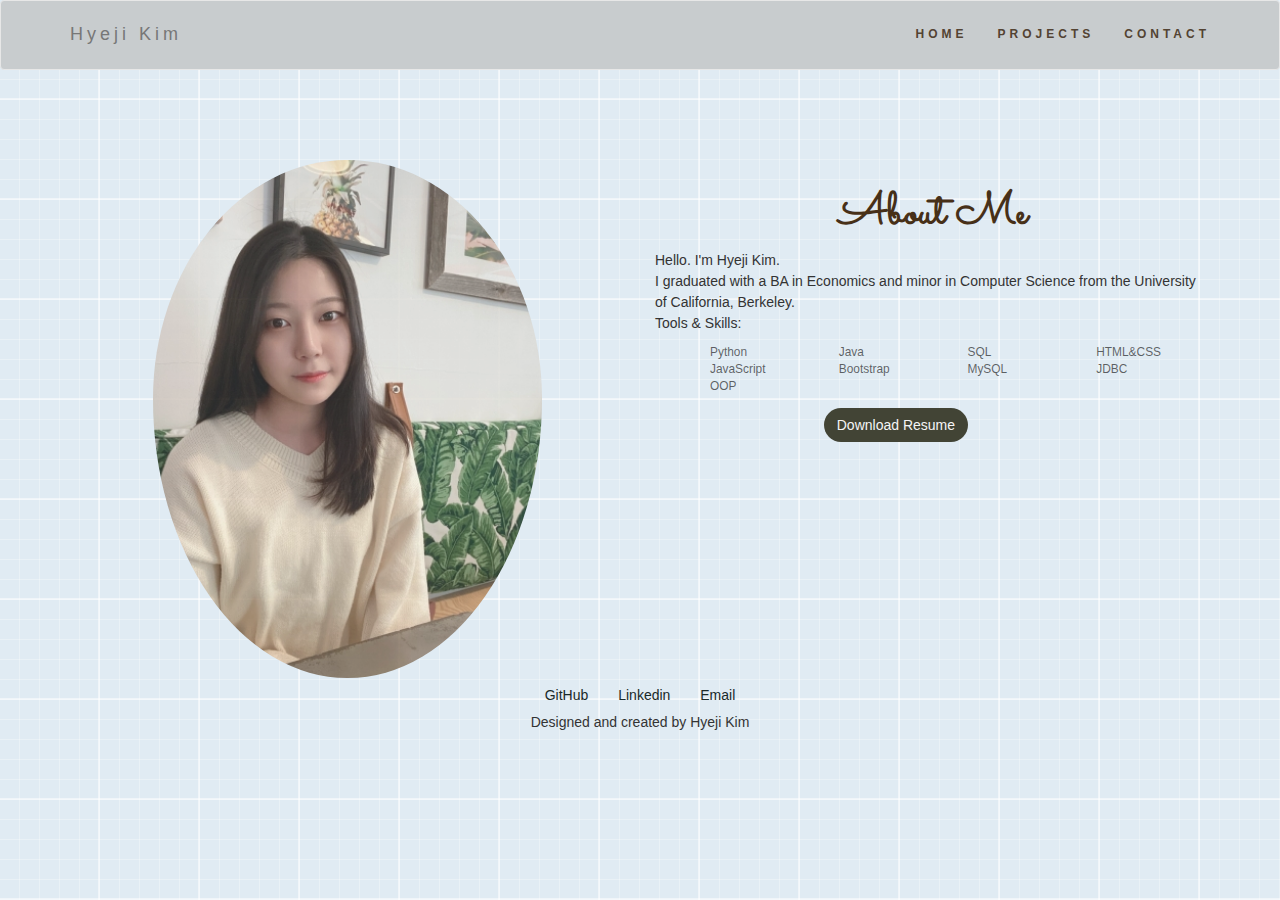
==== index.html @ 56b35984 "new commit" ====
<!DOCTYPE html>
<html lang="en" dir="ltr">

    <head>
    <meta charset="utf-8">
    <title>Personal Website</title>
    <link rel="stylesheet" href="https://maxcdn.bootstrapcdn.com/bootstrap/3.3.7/css/bootstrap.min.css">
    <link rel="stylesheet" href="css/styles.css">
    <link
            href="https://fonts.googleapis.com/css2?family=Baloo+Chettan+2&family=Merriweather:wght@400;900&family=Montserrat:wght@400;900&family=Poppins&family=Sacramento&display=swap"
            rel="stylesheet">
    <!-- Font Awesome -->
    <link
    rel="stylesheet"
    href="https://use.fontawesome.com/releases/v5.14.0/css/all.css"
    integrity="sha384-HzLeBuhoNPvSl5KYnjx0BT+WB0QEEqLprO+NBkkk5gbc67FTaL7XIGa2w1L0Xbgc"
    crossorigin="anonymous"
    />
    <nav class="navbar navbar-default">
    <div class="container">
        <div class="navbar-header">
        <p class="navbar-brand">Hyeji Kim</p>
        </div>
        <ul class="nav navbar-nav navbar-right">
            <li id="home"><a href="index.html">HOME</a></li>
            <li id="projects"><a href="projects.html">PROJECTS</a></li>
            <li id="contact"><a href="contact.html">CONTACT</a></li>
        </ul>
    </div>
    </nav>
    </head>

    <body>
        <section class="profile" id="profile">
            <div class="container">
                <div class="row">
                    <div class="col-md-6">
                        <div class="profile-picture">
                            <img src="images/IMG_4.JPG" alt="profile-picture">
                        </div>
                    </div>
                    <div class="col-md-6 ">
                        <h1>About Me</h1>
                        <p>Hello. I'm Hyeji Kim.
                            <br>
                            I graduated with a BA in Economics and minor in
                            Computer Science from the University of California, Berkeley.
                            <br>
                            Tools & Skills:
                        <ul>
                            <li class="col-md-3">Python</li>
                            <li class="col-md-3">Java</li>
                            <li class="col-md-3">SQL</li>
                            <li class="col-md-3">HTML&CSS</li>
                            <li class="col-md-3">JavaScript</li>
                            <li class="col-md-3">Bootstrap</li>
                            <li class="col-md-3">MySQL</li>
                            <li class="col-md-3">JDBC</li>
                            <li class="col-md-3">OOP</li>
                        </ul>
                        </p>
                        <a href="#" class="btn btn-light px-5 py-2" download>
                            <i class="fa fa-download"></i> Download Resume</a>
                    </div>
                </div class="row">
            </div>
        </section>

        
    </body>
    
    <footer>
        <div class="contact-links">
            <a href="https://github.com/riahyejik" target="_blank" class="btn contact-details"><i
                    class="fab fa-github"></i>
                GitHub</a>
            <a href="https://www.linkedin.com/in/hyejik/" target="_blank" class="btn contact-details"><i
                    class="fab fa-linkedin"></i> Linkedin</a>
            <a href="mailto:ria.hyejik@gmail.com" class="btn contact-details"><i class="fas fa-at"></i> Email</a>
        </div>
      <p>Designed and created by Hyeji Kim</p>
    </footer>
    
    </html>
---- css/styles.css ----
* {
    box-sizing: border-box;
}

:root {
  --Sacramento: "Sacramento", cursive;
  --Merriweather: "Merriweather", serif;
  --Montserrat: "Montserrat", sans-serif;
  --Background_Color: whitesmoke;
  --Project_Color: #b3a18dd2;
  --Heading_Color: rgb(26, 34, 33);
  --ButtonColor: rgb(66, 68, 53);
}

header, section {
  overflow-x: hidden;
}

body {
  background-color: rgb(224, 235, 243);
  background-image:
    linear-gradient(rgba(255,255,255,.5) 2px, transparent 2px),
    linear-gradient(90deg, rgba(255,255,255,.5) 2px, transparent 2px),
    linear-gradient(rgba(255,255,255,.28) 1px, transparent 1px),
    linear-gradient(90deg, rgba(255,255,255,.28) 1px, transparent 1px);
  background-size: 100px 100px, 100px 100px, 20px 20px, 20px 20px;
  background-position: -2px -2px, -2px -2px, -1px -1px, -1px -1px;
}

h1 {
  font-size: 4.5rem;
  margin-top: 5rem auto 0 auto;
  color: #473018;
  font-family: "Sacramento", cursive;
  text-align: center;
  font-weight: 600;
}

h2 {
  color: #192929;
  font-family: "Montserrat", sans-serif;
  font-size: 2rem;
  font-weight: normal;
  padding: 10px;
}

h3 {
  color: var(--Heading_Color);
  font-family: "Montserrat", sans-serif;
}

p {
  line-height: 1.5;
}

/* navigation bar */

.navbar {
    background:  #c8ccce;
    padding-top: .8rem;
    font-size: 12px;
    letter-spacing: 4px;
}

.nav.navbar-nav.navbar-right li a {
  font-weight: bold;
  color: rgb(83, 67, 51);
}

.navbar-nav  li a:hover {
    color: #8f8a78 !important;
}


/* profile section */

.profile {
  padding-top: 30px;
}

.profile h1 {
  padding-top: 5rem;
}

.profile .row .col-md-6 .profile-picture img {
  padding-top: 4rem;
  margin-left: 15%;
  opacity: 85%;
  width: 70%;
  border-radius: 50%;
}

.profile .row .col-md-6 p {
  font-size: 1em;
}

.profile .row .col-md-6 ul {
  list-style: none;
}

.profile .row .col-md-6 li {
  color: rgba(0, 0, 0, 0.6);
  font-size: 0.85em;
  display: inline-block;
}

.profile .row .col-md-6 .btn {
  margin-top: 3rem;
  border-radius: 20px;
  background-color: var(--ButtonColor);
  color: whitesmoke;
}

.profile .row .col-md-6 .btn:hover {
  background-color: var(--Project_Color);
}

/* responsive style */
@media only screen and (max-width: 768px) {
  header .navbar-brand {
    padding-left: 1rem;
  }
  .profile .row .col-md-6 {
    position: initial;
    width: initial;
    height: initial;
  }
  .profile .row .col-md-6 ul {
    padding: 0;
    list-style: none;
  }
}

/* projects */

.projects {
  /* padding:3rem; */
  font-family: var(--Montserrat);
  text-align: center;
}

.projects .row {
  padding-left: 15rem;
}

.projects h1 {
  padding-top: 1rem;
  padding-bottom: 1rem;
}

.projects p {
  line-height: 1.5;
}

.projects .card {
  margin: 2rem;
  background-color: var(--Project_Color);
}

.projects .card .card-body {
  width: 100%;
  height: 17rem;
  object-fit: cover;
}

.project-btn {
  font-size: 1rem;
  margin-bottom: 1rem;
  background-color: var(--ButtonColor);
  color: beige;
  position: relative;
}

.btn:hover {
  background-color: #c8ccce;
}

.card-img-top {
  margin-top: 1.5rem;
  width: 100%;
  height: 15rem;
  object-fit: cover;
}


/* contact */

label {
  display: flex;
  align-items: center;
  font-size: 1.5rem;
  margin-bottom: 0.5rem;
}

form {
  background: rgba(139, 138, 130, 0.8);
  margin: 0 15%;
  padding: 2rem 0.5rem;
  border-radius: 0.25rem;

}

@media (min-width: 480px) {
  form {
    padding: 2.5rem;
  }
}

textarea {
  min-height: 200px;
  width: 100%;
  padding: 0.625rem;
  resize: vertical;
}

/* footer */

footer {
  clear: both;
  position: relative;
  bottom: 0;
  width: 100%;
  height: 2.5rem;
  text-align: center;
  margin-top: -0px;
}

footer i {
  color: #192929;
}

footer a {
  color: #192929;
}

.footer {
    overflow-x: hidden;
    padding: 8vmin 14vmin;
    font-family: var(--Montserrat);
}

.footer a:hover {
    color: var(--Heading_Color);
}
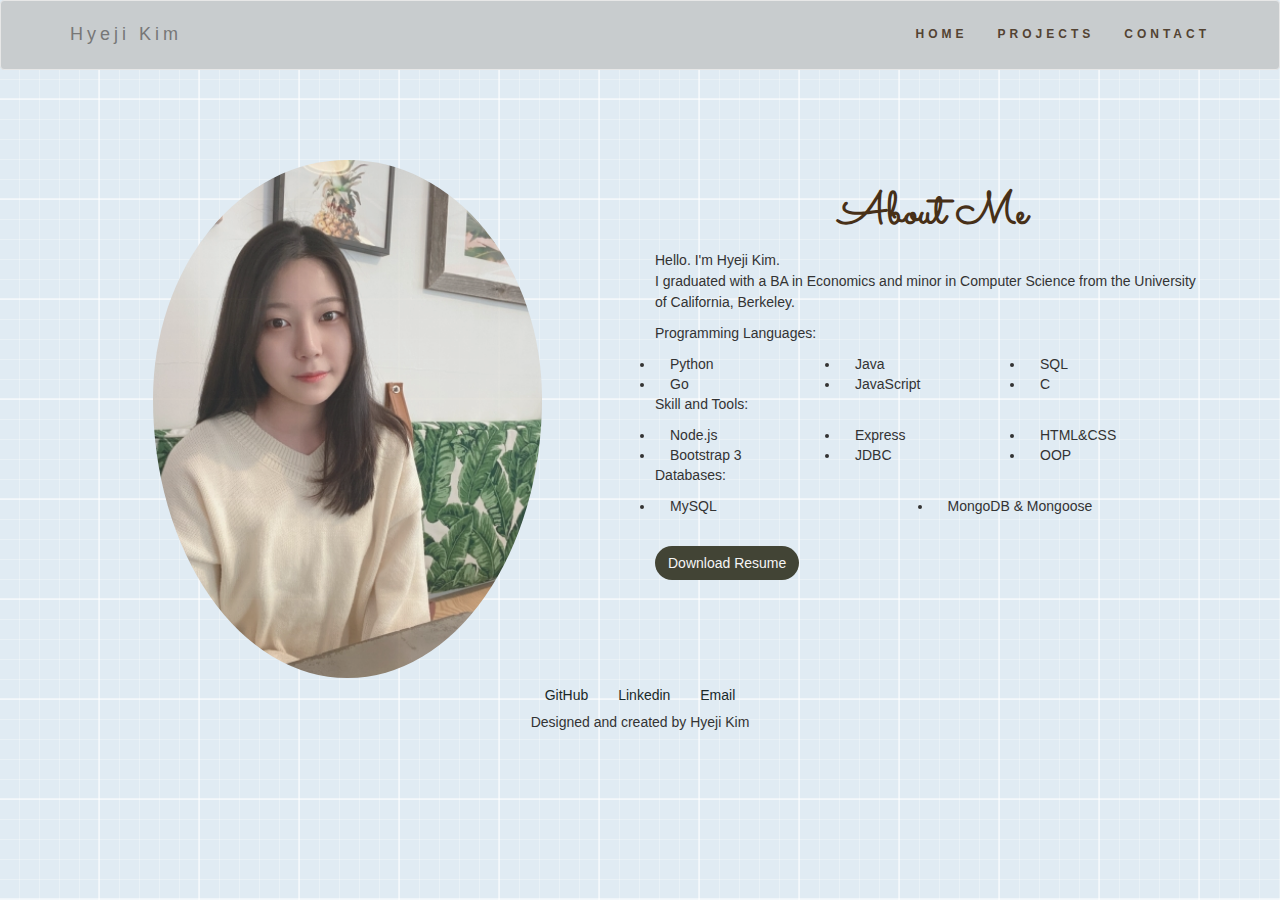
==== commit fa9bc496: "some changes to projects and profile section" ====
--- a/index.html
+++ b/index.html
@@ -46,18 +46,33 @@
                             I graduated with a BA in Economics and minor in
                             Computer Science from the University of California, Berkeley.
                             <br>
-                            Tools & Skills:
-                        <ul>
-                            <li class="col-md-3">Python</li>
-                            <li class="col-md-3">Java</li>
-                            <li class="col-md-3">SQL</li>
-                            <li class="col-md-3">HTML&CSS</li>
-                            <li class="col-md-3">JavaScript</li>
-                            <li class="col-md-3">Bootstrap</li>
-                            <li class="col-md-3">MySQL</li>
-                            <li class="col-md-3">JDBC</li>
-                            <li class="col-md-3">OOP</li>
-                        </ul>
+                        </p>
+                        <p>
+                            Programming Languages:
+                        <!-- <ul> -->
+                            <li class="col-md-4">Python</li>
+                            <li class="col-md-4">Java</li>
+                            <li class="col-md-4">SQL</li>
+                            <li class="col-md-4">Go</li>
+                            <li class="col-md-4">JavaScript</li>
+                            <li class="col-md-4">C</li>
+                        <!-- </ul> -->
+                        <!-- <br> -->
+                        </p>
+                        <br>
+                        <p>
+                            Skill and Tools:
+                            <li class="col-md-4">Node.js</li>
+                            <li class="col-md-4">Express</li>
+                            <li class="col-md-4">HTML&CSS</li>
+                            <li class="col-md-4">Bootstrap 3</li>
+                            <li class="col-md-4">JDBC</li>
+                            <li class="col-md-4">OOP</li>
+                        </p>
+                        <p>
+                            Databases: 
+                            <li class="col-md-6">MySQL</li>
+                            <li class="col-md-6">MongoDB & Mongoose</li>
                         </p>
                         <a href="#" class="btn btn-light px-5 py-2" download>
                             <i class="fa fa-download"></i> Download Resume</a>
--- a/css/styles.css
+++ b/css/styles.css
@@ -1,5 +1,10 @@
 * {
     box-sizing: border-box;
+}
+
+*:before,
+*:after {
+ box-sizing: border-box;
 }
 
 :root {
@@ -12,7 +17,7 @@
   --ButtonColor: rgb(66, 68, 53);
 }
 
-header, section {
+header, body, section {
   overflow-x: hidden;
 }
 
@@ -94,13 +99,13 @@
   font-size: 1em;
 }
 
-.profile .row .col-md-6 ul {
+/* .profile .row .col-md-6 ul {
   list-style: none;
-}
-
-.profile .row .col-md-6 li {
+} */
+
+.profile .row .col-md-6 p li {
   color: rgba(0, 0, 0, 0.6);
-  font-size: 0.85em;
+  font-size: 1em;
   display: inline-block;
 }
 
@@ -115,22 +120,6 @@
   background-color: var(--Project_Color);
 }
 
-/* responsive style */
-@media only screen and (max-width: 768px) {
-  header .navbar-brand {
-    padding-left: 1rem;
-  }
-  .profile .row .col-md-6 {
-    position: initial;
-    width: initial;
-    height: initial;
-  }
-  .profile .row .col-md-6 ul {
-    padding: 0;
-    list-style: none;
-  }
-}
-
 /* projects */
 
 .projects {
@@ -140,7 +129,8 @@
 }
 
 .projects .row {
-  padding-left: 15rem;
+  position: relative;
+  width: 100%;
 }
 
 .projects h1 {
@@ -154,6 +144,7 @@
 
 .projects .card {
   margin: 2rem;
+  border-radius: 5px;
   background-color: var(--Project_Color);
 }
 
@@ -177,8 +168,9 @@
 
 .card-img-top {
   margin-top: 1.5rem;
-  width: 100%;
-  height: 15rem;
+  border-radius: 5px;
+  width: 100%;
+  height: 20rem;
   object-fit: cover;
 }
 
@@ -242,3 +234,34 @@
 .footer a:hover {
     color: var(--Heading_Color);
 }
+
+
+/* responsive style */
+
+@media (max-width: 768px) {
+  .projects .row {
+    position: absolute;
+    width: 70%;
+    left: 15%;
+  }
+}
+
+@media only screen and (min-width: 769px) {
+  .projects .row {
+    position: absolute;
+    left: 13%;
+  }
+}
+
+@media only screen and (min-width: 991px) {
+  .projects .row {
+    position: absolute;
+    left: 13%;
+  }
+}
+@media only screen and (min-width: 1200px) {
+  .projects .row {
+    position: absolute;
+    left: 9%;
+  }
+}
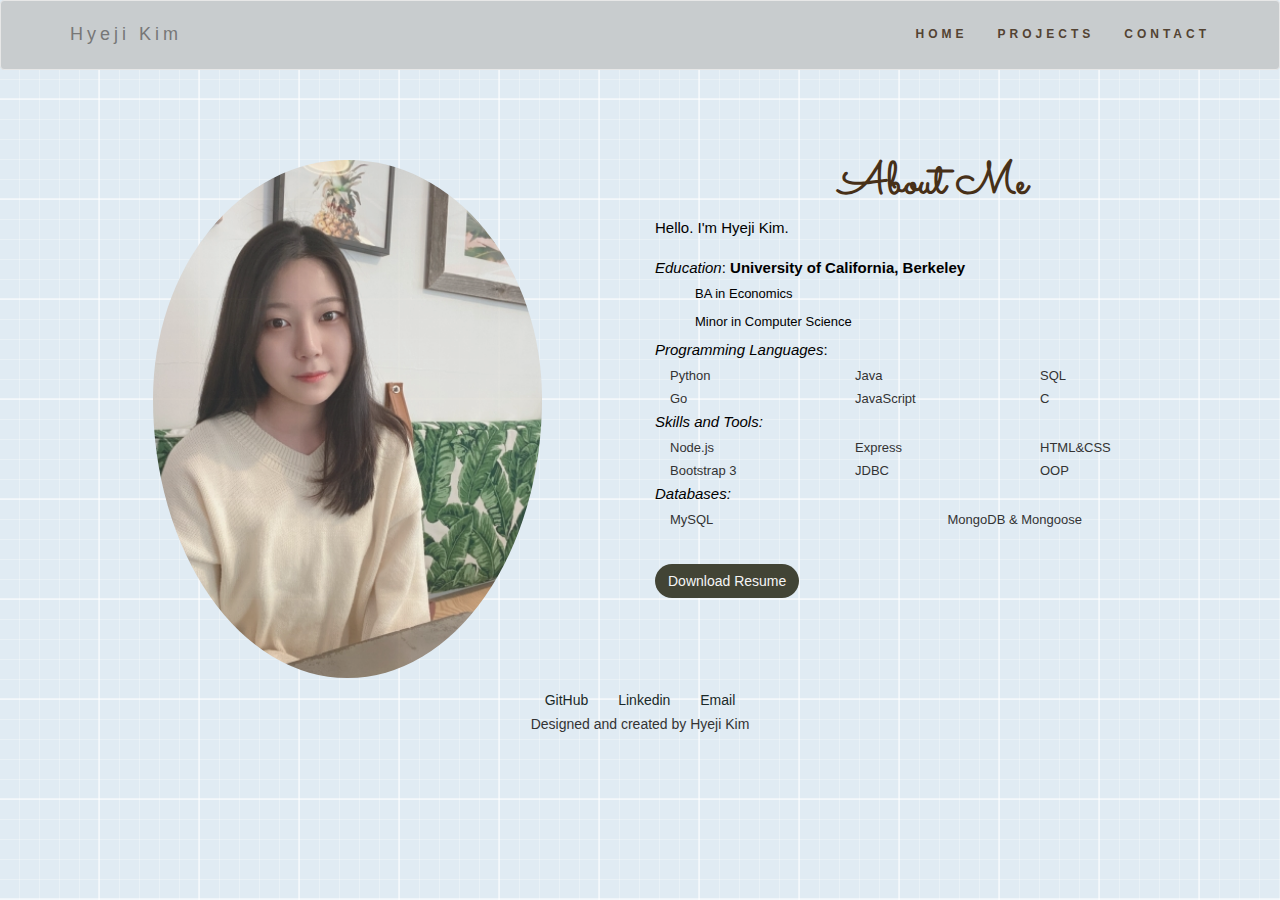
==== commit 202346ee: "changed style" ====
--- a/index.html
+++ b/index.html
@@ -43,25 +43,25 @@
                         <h1>About Me</h1>
                         <p>Hello. I'm Hyeji Kim.
                             <br>
-                            I graduated with a BA in Economics and minor in
-                            Computer Science from the University of California, Berkeley.
+                            
                             <br>
                         </p>
                         <p>
-                            Programming Languages:
-                        <!-- <ul> -->
+                            <em>Education</em>: <b>University of California, Berkeley</b>
+                            <ul>BA in Economics</ul>
+                            <ul>Minor in Computer Science</ul>
+                        </p>
+                        <p>
+                            <em>Programming Languages</em>:
                             <li class="col-md-4">Python</li>
                             <li class="col-md-4">Java</li>
                             <li class="col-md-4">SQL</li>
                             <li class="col-md-4">Go</li>
                             <li class="col-md-4">JavaScript</li>
                             <li class="col-md-4">C</li>
-                        <!-- </ul> -->
-                        <!-- <br> -->
                         </p>
-                        <br>
                         <p>
-                            Skill and Tools:
+                            <em>Skills and Tools:</em>
                             <li class="col-md-4">Node.js</li>
                             <li class="col-md-4">Express</li>
                             <li class="col-md-4">HTML&CSS</li>
@@ -70,7 +70,7 @@
                             <li class="col-md-4">OOP</li>
                         </p>
                         <p>
-                            Databases: 
+                            <em>Databases: </em>
                             <li class="col-md-6">MySQL</li>
                             <li class="col-md-6">MongoDB & Mongoose</li>
                         </p>
--- a/css/styles.css
+++ b/css/styles.css
@@ -55,7 +55,7 @@
 }
 
 p {
-  line-height: 1.5;
+  line-height: 1;
 }
 
 /* navigation bar */
@@ -84,7 +84,7 @@
 }
 
 .profile h1 {
-  padding-top: 5rem;
+  padding-top: 2rem;
 }
 
 .profile .row .col-md-6 .profile-picture img {
@@ -95,18 +95,26 @@
   border-radius: 50%;
 }
 
+.profile ul {
+  color: black;
+}
+
 .profile .row .col-md-6 p {
-  font-size: 1em;
-}
-
-/* .profile .row .col-md-6 ul {
-  list-style: none;
-} */
-
-.profile .row .col-md-6 p li {
-  color: rgba(0, 0, 0, 0.6);
-  font-size: 1em;
+  color: black;
+  font-size: 1.5rem;
+}
+
+.profile .container .row .col-md-4 {
+  /* color: rgba(0, 0, 0, 0.6); */
+  font-size: 1.3rem;
   display: inline-block;
+  padding-bottom: .5rem;
+}
+.profile .container .row .col-md-6 {
+  /* color: rgba(0, 0, 0, 0.6); */
+  font-size: 1.3rem;
+  display: inline-block;
+  padding-bottom: .5rem;
 }
 
 .profile .row .col-md-6 .btn {
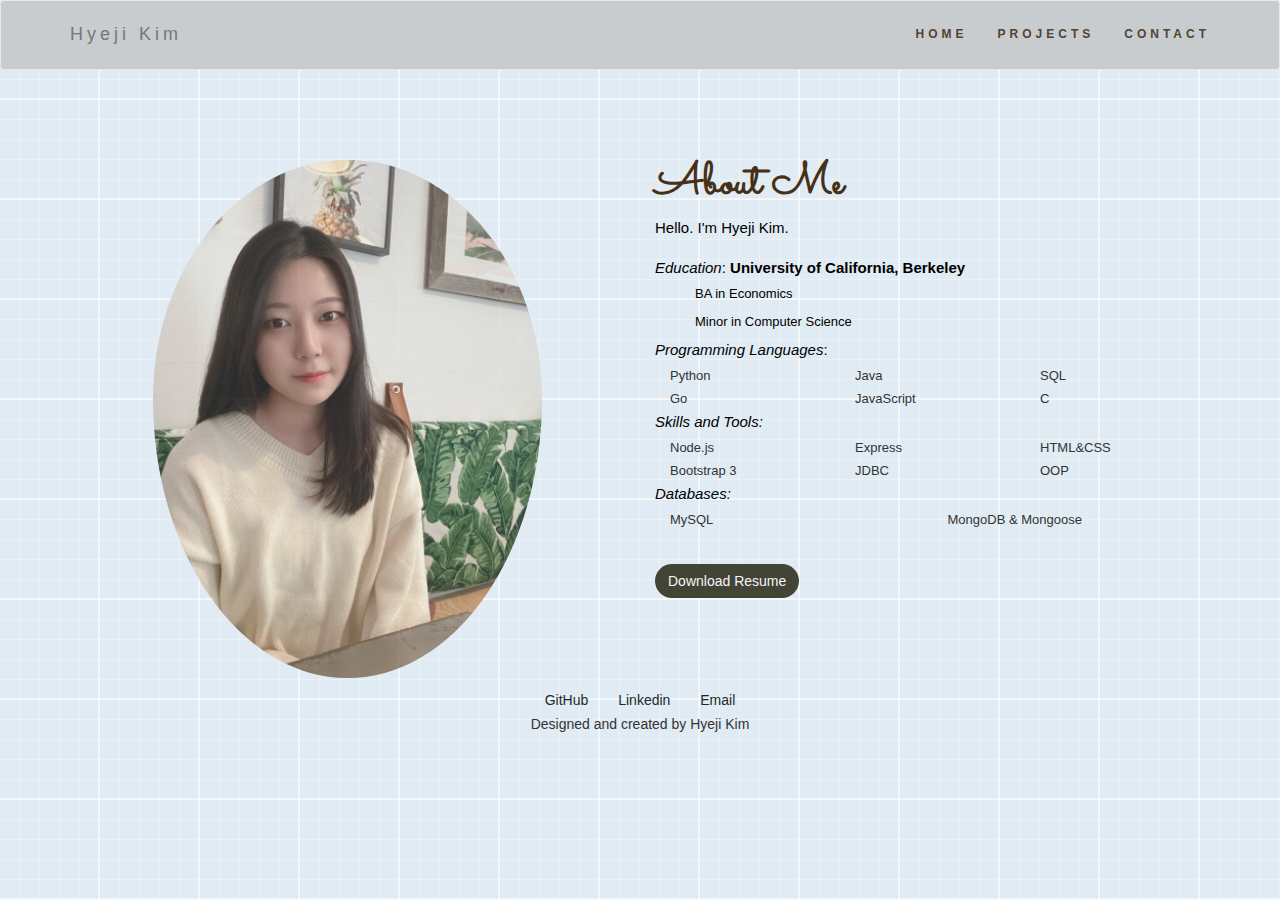
==== commit 9911d20f: "added blog app" ====
--- a/index.html
+++ b/index.html
@@ -40,7 +40,7 @@
                         </div>
                     </div>
                     <div class="col-md-6 ">
-                        <h1>About Me</h1>
+                        <h1 class="text-left">About Me</h1>
                         <p>Hello. I'm Hyeji Kim.
                             <br>
                             
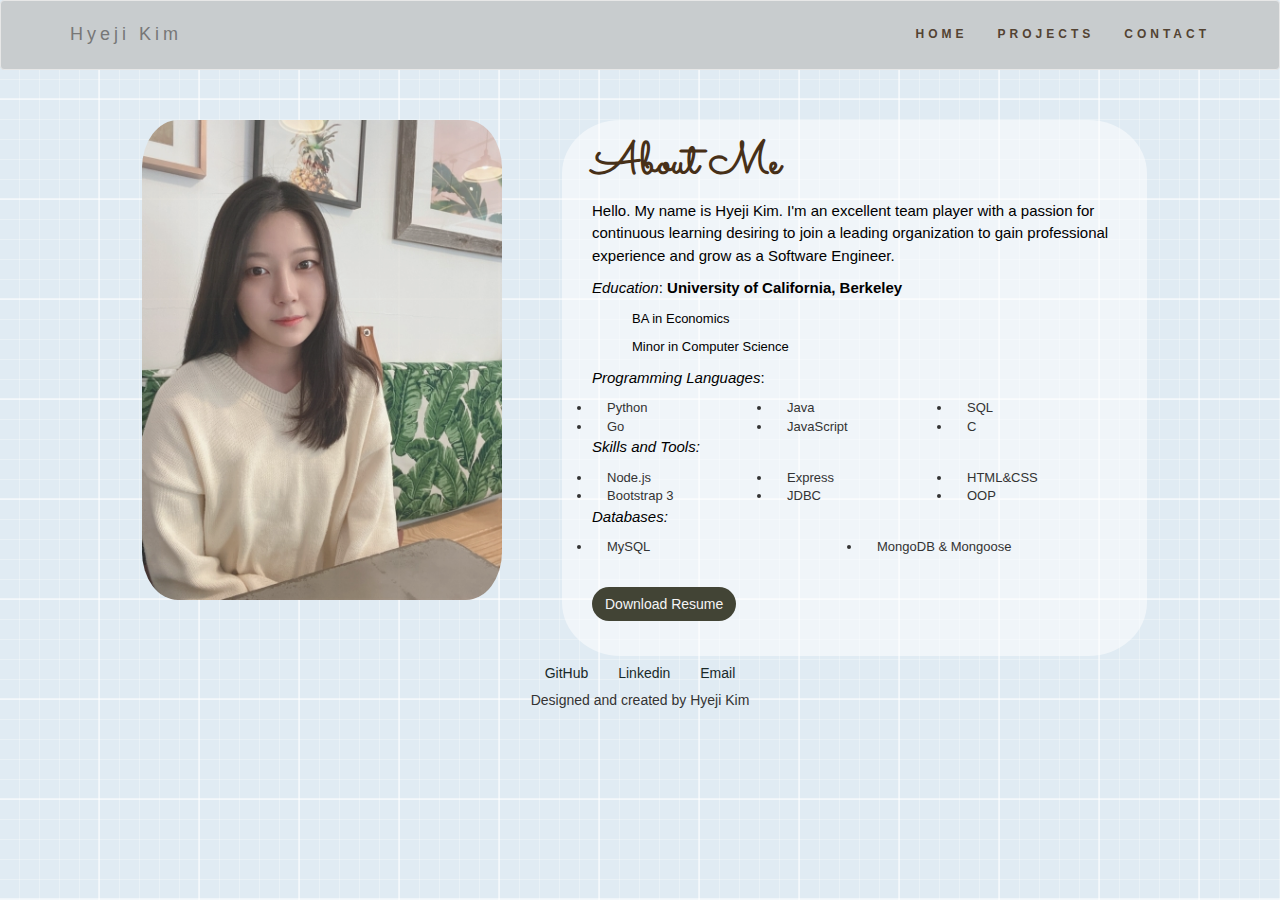
==== commit 6167b802: "changed layout, added resume" ====
--- a/index.html
+++ b/index.html
@@ -33,18 +33,15 @@
     <body>
         <section class="profile" id="profile">
             <div class="container">
-                <div class="row">
-                    <div class="col-md-6">
+                <div class="row justify-content-center">
+                    <div class="col-md-4 col-sm-6">
                         <div class="profile-picture">
                             <img src="images/IMG_4.JPG" alt="profile-picture">
                         </div>
                     </div>
-                    <div class="col-md-6 ">
+                    <div class="col-md-6 col-sm-6 col-xs-12 aboutme">
                         <h1 class="text-left">About Me</h1>
-                        <p>Hello. I'm Hyeji Kim.
-                            <br>
-                            
-                            <br>
+                        <p>Hello. My name is Hyeji Kim. I'm an excellent team player with a passion for continuous learning desiring to join a leading organization to gain professional experience and grow as a Software Engineer. 
                         </p>
                         <p>
                             <em>Education</em>: <b>University of California, Berkeley</b>
@@ -74,7 +71,7 @@
                             <li class="col-md-6">MySQL</li>
                             <li class="col-md-6">MongoDB & Mongoose</li>
                         </p>
-                        <a href="#" class="btn btn-light px-5 py-2" download>
+                        <a href="images/Hyeji_Kim_Resume.docx" class="btn btn-light px-5 py-2" download>
                             <i class="fa fa-download"></i> Download Resume</a>
                     </div>
                 </div class="row">
--- a/css/styles.css
+++ b/css/styles.css
@@ -1,10 +1,5 @@
 * {
     box-sizing: border-box;
-}
-
-*:before,
-*:after {
- box-sizing: border-box;
 }
 
 :root {
@@ -36,14 +31,14 @@
   font-size: 4.5rem;
   margin-top: 5rem auto 0 auto;
   color: #473018;
-  font-family: "Sacramento", cursive;
+  font-family: var(--Sacramento);
   text-align: center;
   font-weight: 600;
 }
 
 h2 {
   color: #192929;
-  font-family: "Montserrat", sans-serif;
+  font-family: var(--Montserrat);
   font-size: 2rem;
   font-weight: normal;
   padding: 10px;
@@ -51,11 +46,11 @@
 
 h3 {
   color: var(--Heading_Color);
-  font-family: "Montserrat", sans-serif;
+  font-family: var(--Montserrat);
 }
 
 p {
-  line-height: 1;
+  line-height: 1.5;
 }
 
 /* navigation bar */
@@ -83,16 +78,25 @@
   padding-top: 30px;
 }
 
-.profile h1 {
+/* .profile h1 {
   padding-top: 2rem;
-}
-
-.profile .row .col-md-6 .profile-picture img {
-  padding-top: 4rem;
-  margin-left: 15%;
+} */
+
+.profile .row .col-md-4 .profile-picture img {
   opacity: 85%;
-  width: 70%;
-  border-radius: 50%;
+  width: 100%;
+  border-radius: 10%;
+  margin-left: 20%;
+}
+
+.profile .aboutme {
+  background-color: rgb(255, 255, 255, 0.5);
+  border-radius: 10%;
+  font-size: 1.3rem;
+  display: inline-block;
+  margin-left: 10%;
+  padding-left: 3rem;
+  padding-bottom: .5rem;
 }
 
 .profile ul {
@@ -104,21 +108,9 @@
   font-size: 1.5rem;
 }
 
-.profile .container .row .col-md-4 {
-  /* color: rgba(0, 0, 0, 0.6); */
-  font-size: 1.3rem;
-  display: inline-block;
-  padding-bottom: .5rem;
-}
-.profile .container .row .col-md-6 {
-  /* color: rgba(0, 0, 0, 0.6); */
-  font-size: 1.3rem;
-  display: inline-block;
-  padding-bottom: .5rem;
-}
-
 .profile .row .col-md-6 .btn {
   margin-top: 3rem;
+  margin-bottom: 3rem;
   border-radius: 20px;
   background-color: var(--ButtonColor);
   color: whitesmoke;
@@ -259,6 +251,16 @@
     position: absolute;
     left: 13%;
   }
+
+  footer {
+    clear: both;
+    position: relative;
+    bottom: 0;
+    width: 100%;
+    height: 2.5rem;
+    text-align: center;
+    margin-top: -0px;
+  }
 }
 
 @media only screen and (min-width: 991px) {
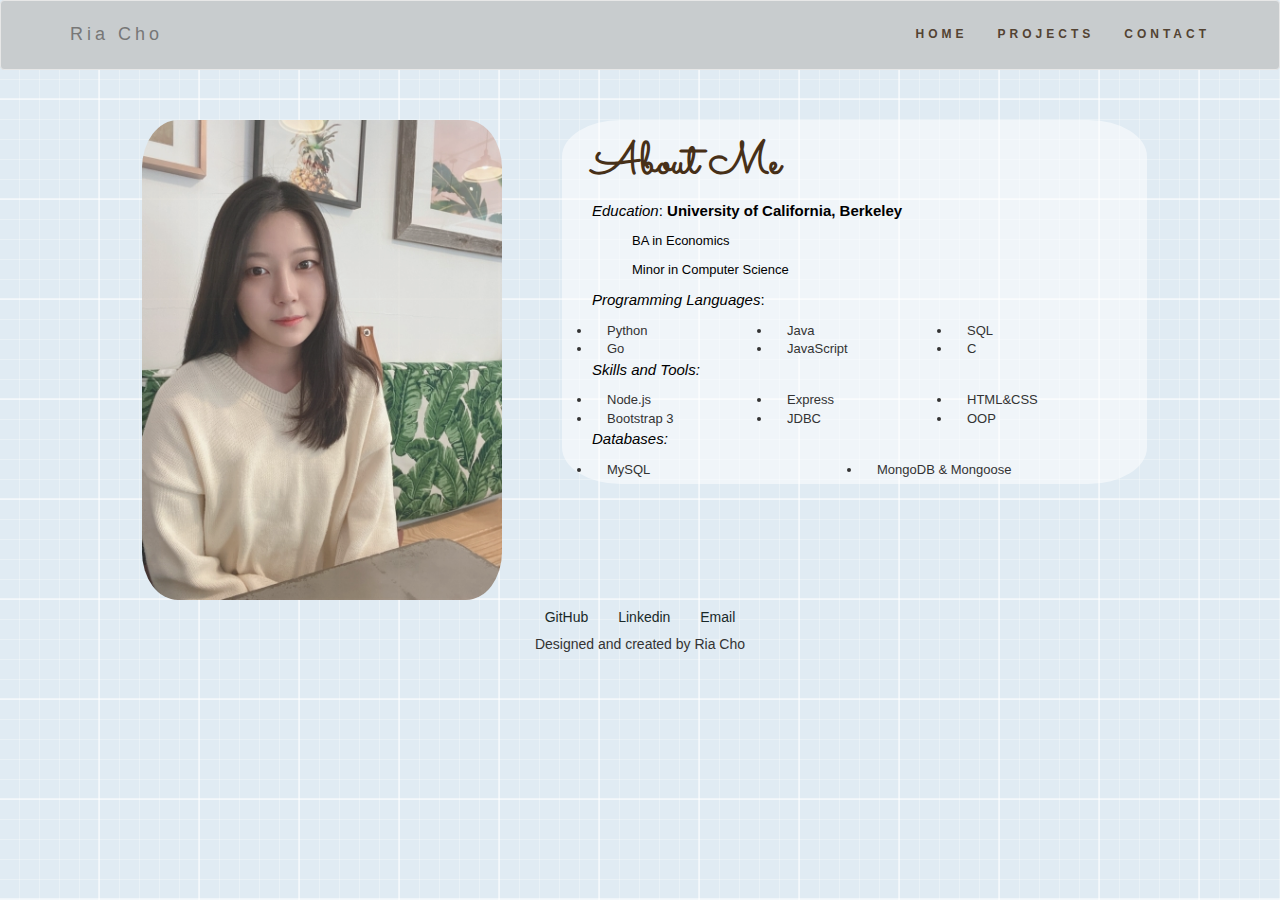
==== commit 1dfb7c03: "name" ====
--- a/index.html
+++ b/index.html
@@ -19,7 +19,7 @@
     <nav class="navbar navbar-default">
     <div class="container">
         <div class="navbar-header">
-        <p class="navbar-brand">Hyeji Kim</p>
+        <p class="navbar-brand">Ria Cho</p>
         </div>
         <ul class="nav navbar-nav navbar-right">
             <li id="home"><a href="index.html">HOME</a></li>
@@ -41,8 +41,8 @@
                     </div>
                     <div class="col-md-6 col-sm-6 col-xs-12 aboutme">
                         <h1 class="text-left">About Me</h1>
-                        <p>Hello. My name is Hyeji Kim. I'm an excellent team player with a passion for continuous learning desiring to join a leading organization to gain professional experience and grow as a Software Engineer. 
-                        </p>
+                        <!-- <p>Hello. My name is Ria Cho.
+                        </p> -->
                         <p>
                             <em>Education</em>: <b>University of California, Berkeley</b>
                             <ul>BA in Economics</ul>
@@ -71,8 +71,8 @@
                             <li class="col-md-6">MySQL</li>
                             <li class="col-md-6">MongoDB & Mongoose</li>
                         </p>
-                        <a href="images/Hyeji_Kim_Resume.docx" class="btn btn-light px-5 py-2" download>
-                            <i class="fa fa-download"></i> Download Resume</a>
+                        <!-- <a href="images/Hyeji_Kim_Resume.docx" class="btn btn-light px-5 py-2" download>
+                            <i class="fa fa-download"></i> Download Resume</a> -->
                     </div>
                 </div class="row">
             </div>
@@ -88,9 +88,9 @@
                 GitHub</a>
             <a href="https://www.linkedin.com/in/hyejik/" target="_blank" class="btn contact-details"><i
                     class="fab fa-linkedin"></i> Linkedin</a>
-            <a href="mailto:ria.hyejik@gmail.com" class="btn contact-details"><i class="fas fa-at"></i> Email</a>
+            <a href="mailto:ria.hyejic@gmail.com" class="btn contact-details"><i class="fas fa-at"></i> Email</a>
         </div>
-      <p>Designed and created by Hyeji Kim</p>
+      <p>Designed and created by Ria Cho</p>
     </footer>
     
     </html>--- a/css/styles.css
+++ b/css/styles.css
@@ -78,10 +78,6 @@
   padding-top: 30px;
 }
 
-/* .profile h1 {
-  padding-top: 2rem;
-} */
-
 .profile .row .col-md-4 .profile-picture img {
   opacity: 85%;
   width: 100%;
